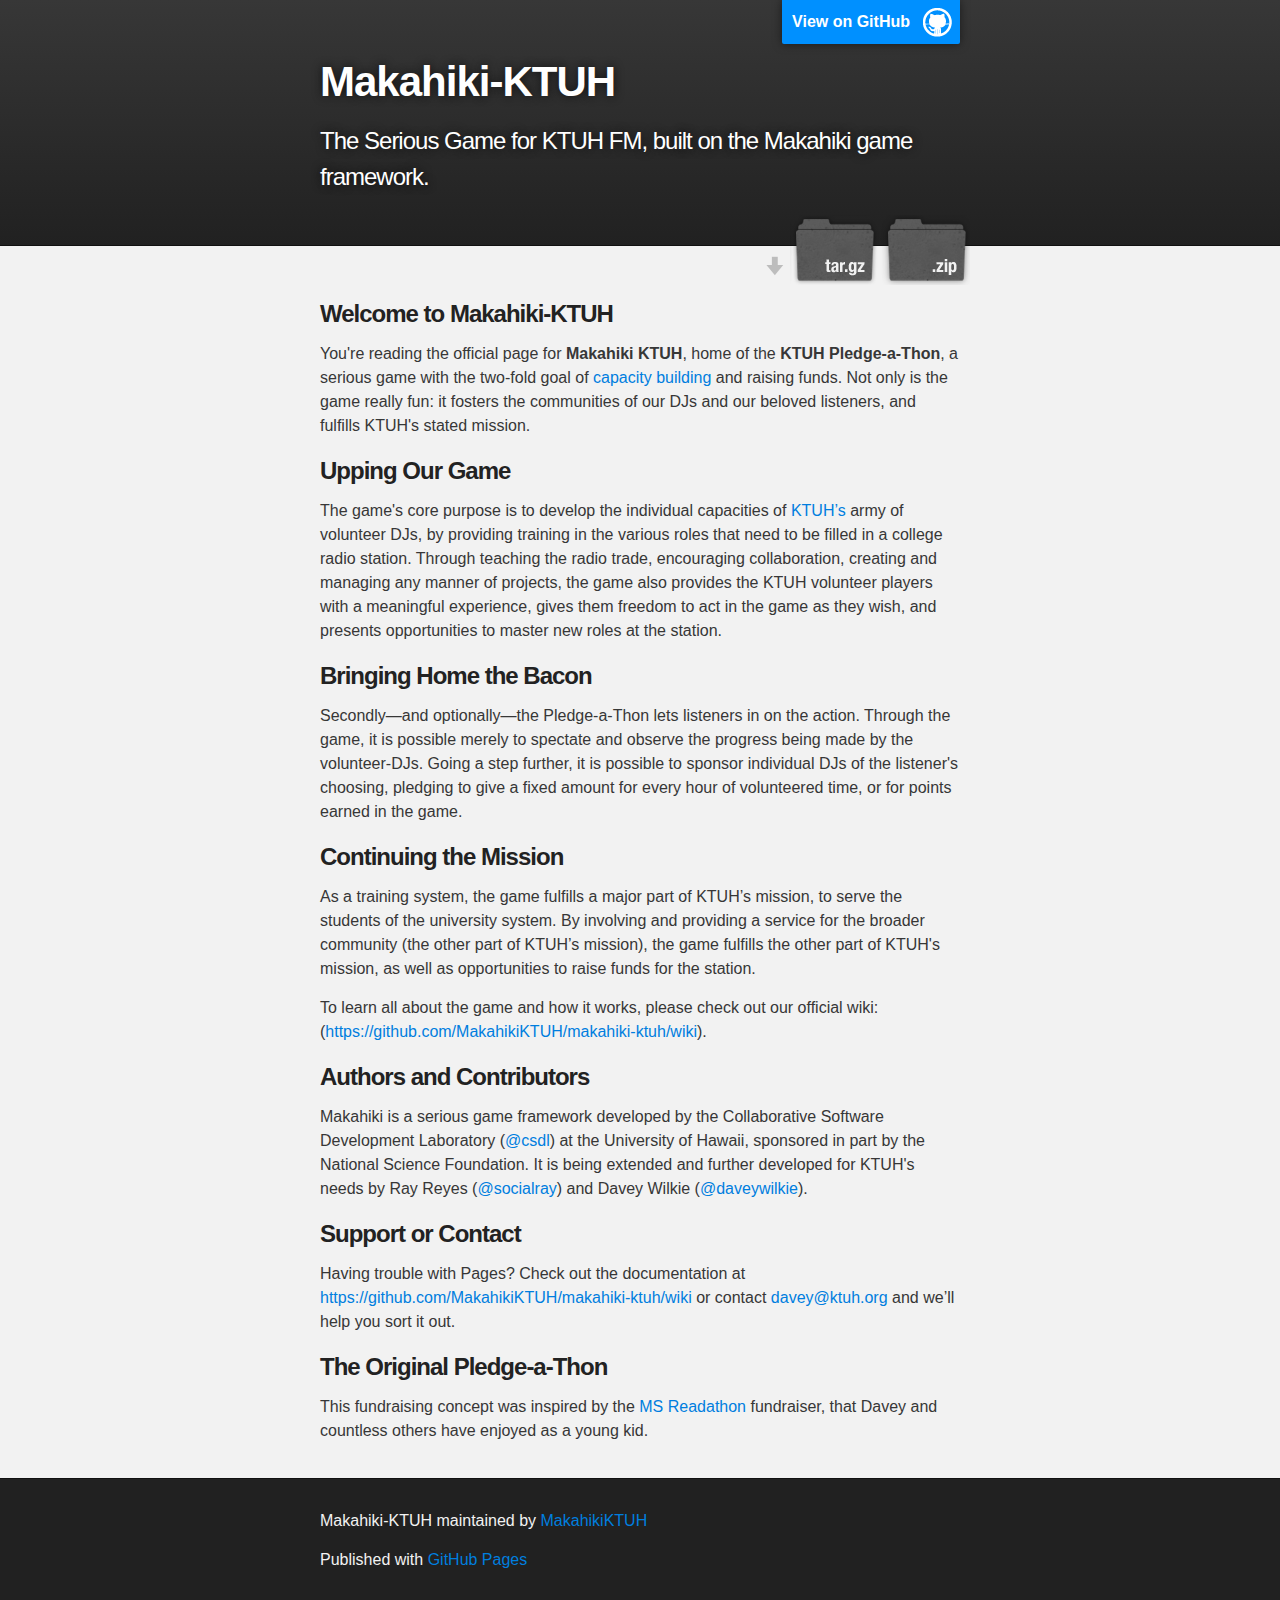
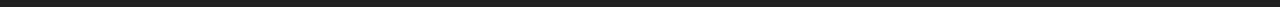
==== index.html @ 5c9e76ab "Create gh-pages branch via GitHub" ====
<!DOCTYPE html>
<html>

  <head>
    <meta charset='utf-8' />
    <meta http-equiv="X-UA-Compatible" content="chrome=1" />
    <meta name="description" content="Makahiki-KTUH : The Serious Game for KTUH FM, built on the Makahiki game framework." />

    <link rel="stylesheet" type="text/css" media="screen" href="stylesheets/stylesheet.css">

    <title>Makahiki-KTUH</title>
  </head>

  <body>

    <!-- HEADER -->
    <div id="header_wrap" class="outer">
        <header class="inner">
          <a id="forkme_banner" href="https://github.com/MakahikiKTUH/makahiki-ktuh">View on GitHub</a>

          <h1 id="project_title">Makahiki-KTUH</h1>
          <h2 id="project_tagline">The Serious Game for KTUH FM, built on the Makahiki game framework.</h2>

            <section id="downloads">
              <a class="zip_download_link" href="https://github.com/MakahikiKTUH/makahiki-ktuh/zipball/master">Download this project as a .zip file</a>
              <a class="tar_download_link" href="https://github.com/MakahikiKTUH/makahiki-ktuh/tarball/master">Download this project as a tar.gz file</a>
            </section>
        </header>
    </div>

    <!-- MAIN CONTENT -->
    <div id="main_content_wrap" class="outer">
      <section id="main_content" class="inner">
        <h3>Welcome to Makahiki-KTUH</h3>

<p>You're reading the official page for <strong>Makahiki KTUH</strong>, home of the <strong>KTUH Pledge-a-Thon</strong>, a serious game with the two-fold goal of <a href="http://en.wikipedia.org/wiki/Capacity_building">capacity building</a> and raising funds. Not only is the game really fun: it fosters the communities of our DJs and our beloved listeners, and fulfills KTUH's stated mission.</p>

<h3>Upping Our Game</h3>

<p>The game's core purpose is to develop the individual capacities of <a href="http://ktuh.org/">KTUH’s</a> army of volunteer DJs, by providing training in the various roles that need to be filled in a college radio station. Through teaching the radio trade, encouraging collaboration, creating and managing any manner of projects, the game also provides the KTUH volunteer players with a meaningful experience, gives them freedom to act in the game as they wish, and presents opportunities to master new roles at the station. </p>

<h3>Bringing Home the Bacon</h3>

<p>Secondly—and optionally—the Pledge-a-Thon lets listeners in on the action. Through the game, it is possible merely to spectate and observe the progress being made by the volunteer-DJs. Going a step further, it is possible to sponsor individual DJs of the listener's choosing, pledging to give a fixed amount for every hour of volunteered time, or for points earned in the game. </p>

<h3>Continuing the Mission</h3>

<p>As a training system, the game fulfills a major part of KTUH’s mission, to serve the students of the university system. By involving and providing a service for the broader community (the other part of KTUH’s mission), the game fulfills the other part of KTUH's mission, as well as opportunities to raise funds for the station.</p>

<p>To learn all about the game and how it works, please check out our official wiki: (<a href="https://github.com/MakahikiKTUH/makahiki-ktuh/wiki">https://github.com/MakahikiKTUH/makahiki-ktuh/wiki</a>). </p>

<h3>Authors and Contributors</h3>

<p>Makahiki is a serious game framework developed by the Collaborative Software Development Laboratory (<a href="https://github.com/csdl" class="user-mention">@csdl</a>) at the University of Hawaii, sponsored in part by the National Science Foundation. It is being extended and further developed for KTUH's needs by Ray Reyes (<a href="https://github.com/socialray" class="user-mention">@socialray</a>) and Davey Wilkie (<a href="https://github.com/daveywilkie" class="user-mention">@daveywilkie</a>).</p>

<h3>Support or Contact</h3>

<p>Having trouble with Pages? Check out the documentation at <a href="https://github.com/MakahikiKTUH/makahiki-ktuh/wiki">https://github.com/MakahikiKTUH/makahiki-ktuh/wiki</a> or contact <a href="mailto:davey@ktuh.org">davey@ktuh.org</a> and we’ll help you sort it out.</p>

<h3>The Original Pledge-a-Thon</h3>

<p>This fundraising concept was inspired by the <a href="http://www.readathon.org/">MS Readathon</a> fundraiser, that Davey and countless others have enjoyed as a young kid.</p>
      </section>
    </div>

    <!-- FOOTER  -->
    <div id="footer_wrap" class="outer">
      <footer class="inner">
        <p class="copyright">Makahiki-KTUH maintained by <a href="https://github.com/MakahikiKTUH">MakahikiKTUH</a></p>
        <p>Published with <a href="http://pages.github.com">GitHub Pages</a></p>
      </footer>
    </div>

    

  </body>
</html>
---- stylesheets/stylesheet.css ----
/*******************************************************************************
Slate Theme for GitHub Pages
by Jason Costello, @jsncostello
*******************************************************************************/

@import url(pygment_trac.css);

/*******************************************************************************
MeyerWeb Reset
*******************************************************************************/

html, body, div, span, applet, object, iframe,
h1, h2, h3, h4, h5, h6, p, blockquote, pre,
a, abbr, acronym, address, big, cite, code,
del, dfn, em, img, ins, kbd, q, s, samp,
small, strike, strong, sub, sup, tt, var,
b, u, i, center,
dl, dt, dd, ol, ul, li,
fieldset, form, label, legend,
table, caption, tbody, tfoot, thead, tr, th, td,
article, aside, canvas, details, embed,
figure, figcaption, footer, header, hgroup,
menu, nav, output, ruby, section, summary,
time, mark, audio, video {
  margin: 0;
  padding: 0;
  border: 0;
  font: inherit;
  vertical-align: baseline;
}

/* HTML5 display-role reset for older browsers */
article, aside, details, figcaption, figure,
footer, header, hgroup, menu, nav, section {
  display: block;
}

ol, ul {
  list-style: none;
}

blockquote, q {
}

table {
  border-collapse: collapse;
  border-spacing: 0;
}

a:focus {
  outline: none;
}

/*******************************************************************************
Theme Styles
*******************************************************************************/

body {
  box-sizing: border-box;
  color:#373737;
  background: #212121;
  font-size: 16px;
  font-family: 'Myriad Pro', Calibri, Helvetica, Arial, sans-serif;
  line-height: 1.5;
  -webkit-font-smoothing: antialiased;
}

h1, h2, h3, h4, h5, h6 {
  margin: 10px 0;
  font-weight: 700;
  color:#222222;
  font-family: 'Lucida Grande', 'Calibri', Helvetica, Arial, sans-serif;
  letter-spacing: -1px;
}

h1 {
  font-size: 36px;
  font-weight: 700;
}

h2 {
  padding-bottom: 10px;
  font-size: 32px;
  background: url('../images/bg_hr.png') repeat-x bottom;
}

h3 {
  font-size: 24px;
}

h4 {
  font-size: 21px;
}

h5 {
  font-size: 18px;
}

h6 {
  font-size: 16px;
}

p {
  margin: 10px 0 15px 0;
}

footer p {
  color: #f2f2f2;
}

a {
  text-decoration: none;
  color: #007edf;
  text-shadow: none;

  transition: color 0.5s ease;
  transition: text-shadow 0.5s ease;
  -webkit-transition: color 0.5s ease;
  -webkit-transition: text-shadow 0.5s ease;
  -moz-transition: color 0.5s ease;
  -moz-transition: text-shadow 0.5s ease;
  -o-transition: color 0.5s ease;
  -o-transition: text-shadow 0.5s ease;
  -ms-transition: color 0.5s ease;
  -ms-transition: text-shadow 0.5s ease;
}

#main_content a:hover {
  color: #0069ba;
  text-shadow: #0090ff 0px 0px 2px;
}

footer a:hover {
  color: #43adff;
  text-shadow: #0090ff 0px 0px 2px;
}

em {
  font-style: italic;
}

strong {
  font-weight: bold;
}

img {
  position: relative;
  margin: 0 auto;
  max-width: 739px;
  padding: 5px;
  margin: 10px 0 10px 0;
  border: 1px solid #ebebeb;

  box-shadow: 0 0 5px #ebebeb;
  -webkit-box-shadow: 0 0 5px #ebebeb;
  -moz-box-shadow: 0 0 5px #ebebeb;
  -o-box-shadow: 0 0 5px #ebebeb;
  -ms-box-shadow: 0 0 5px #ebebeb;
}

pre, code {
  width: 100%;
  color: #222;
  background-color: #fff;

  font-family: Monaco, "Bitstream Vera Sans Mono", "Lucida Console", Terminal, monospace;
  font-size: 14px;

  border-radius: 2px;
  -moz-border-radius: 2px;
  -webkit-border-radius: 2px;



}

pre {
  width: 100%;
  padding: 10px;
  box-shadow: 0 0 10px rgba(0,0,0,.1);
  overflow: auto;
}

code {
  padding: 3px;
  margin: 0 3px;
  box-shadow: 0 0 10px rgba(0,0,0,.1);
}

pre code {
  display: block;
  box-shadow: none;
}

blockquote {
  color: #666;
  margin-bottom: 20px;
  padding: 0 0 0 20px;
  border-left: 3px solid #bbb;
}

ul, ol, dl {
  margin-bottom: 15px
}

ul li {
  list-style: inside;
  padding-left: 20px;
}

ol li {
  list-style: decimal inside;
  padding-left: 20px;
}

dl dt {
  font-weight: bold;
}

dl dd {
  padding-left: 20px;
  font-style: italic;
}

dl p {
  padding-left: 20px;
  font-style: italic;
}

hr {
  height: 1px;
  margin-bottom: 5px;
  border: none;
  background: url('../images/bg_hr.png') repeat-x center;
}

table {
  border: 1px solid #373737;
  margin-bottom: 20px;
  text-align: left;
 }

th {
  font-family: 'Lucida Grande', 'Helvetica Neue', Helvetica, Arial, sans-serif;
  padding: 10px;
  background: #373737;
  color: #fff;
 }

td {
  padding: 10px;
  border: 1px solid #373737;
 }

form {
  background: #f2f2f2;
  padding: 20px;
}

img {
  width: 100%;
  max-width: 100%;
}

/*******************************************************************************
Full-Width Styles
*******************************************************************************/

.outer {
  width: 100%;
}

.inner {
  position: relative;
  max-width: 640px;
  padding: 20px 10px;
  margin: 0 auto;
}

#forkme_banner {
  display: block;
  position: absolute;
  top:0;
  right: 10px;
  z-index: 10;
  padding: 10px 50px 10px 10px;
  color: #fff;
  background: url('../images/blacktocat.png') #0090ff no-repeat 95% 50%;
  font-weight: 700;
  box-shadow: 0 0 10px rgba(0,0,0,.5);
  border-bottom-left-radius: 2px;
  border-bottom-right-radius: 2px;
}

#header_wrap {
  background: #212121;
  background: -moz-linear-gradient(top, #373737, #212121);
  background: -webkit-linear-gradient(top, #373737, #212121);
  background: -ms-linear-gradient(top, #373737, #212121);
  background: -o-linear-gradient(top, #373737, #212121);
  background: linear-gradient(top, #373737, #212121);
}

#header_wrap .inner {
  padding: 50px 10px 30px 10px;
}

#project_title {
  margin: 0;
  color: #fff;
  font-size: 42px;
  font-weight: 700;
  text-shadow: #111 0px 0px 10px;
}

#project_tagline {
  color: #fff;
  font-size: 24px;
  font-weight: 300;
  background: none;
  text-shadow: #111 0px 0px 10px;
}

#downloads {
  position: absolute;
  width: 210px;
  z-index: 10;
  bottom: -40px;
  right: 0;
  height: 70px;
  background: url('../images/icon_download.png') no-repeat 0% 90%;
}

.zip_download_link {
  display: block;
  float: right;
  width: 90px;
  height:70px;
  text-indent: -5000px;
  overflow: hidden;
  background: url(../images/sprite_download.png) no-repeat bottom left;
}

.tar_download_link {
  display: block;
  float: right;
  width: 90px;
  height:70px;
  text-indent: -5000px;
  overflow: hidden;
  background: url(../images/sprite_download.png) no-repeat bottom right;
  margin-left: 10px;
}

.zip_download_link:hover {
  background: url(../images/sprite_download.png) no-repeat top left;
}

.tar_download_link:hover {
  background: url(../images/sprite_download.png) no-repeat top right;
}

#main_content_wrap {
  background: #f2f2f2;
  border-top: 1px solid #111;
  border-bottom: 1px solid #111;
}

#main_content {
  padding-top: 40px;
}

#footer_wrap {
  background: #212121;
}



/*******************************************************************************
Small Device Styles
*******************************************************************************/

@media screen and (max-width: 480px) {
  body {
    font-size:14px;
  }

  #downloads {
    display: none;
  }

  .inner {
    min-width: 320px;
    max-width: 480px;
  }

  #project_title {
  font-size: 32px;
  }

  h1 {
    font-size: 28px;
  }

  h2 {
    font-size: 24px;
  }

  h3 {
    font-size: 21px;
  }

  h4 {
    font-size: 18px;
  }

  h5 {
    font-size: 14px;
  }

  h6 {
    font-size: 12px;
  }

  code, pre {
    min-width: 320px;
    max-width: 480px;
    font-size: 11px;
  }

}
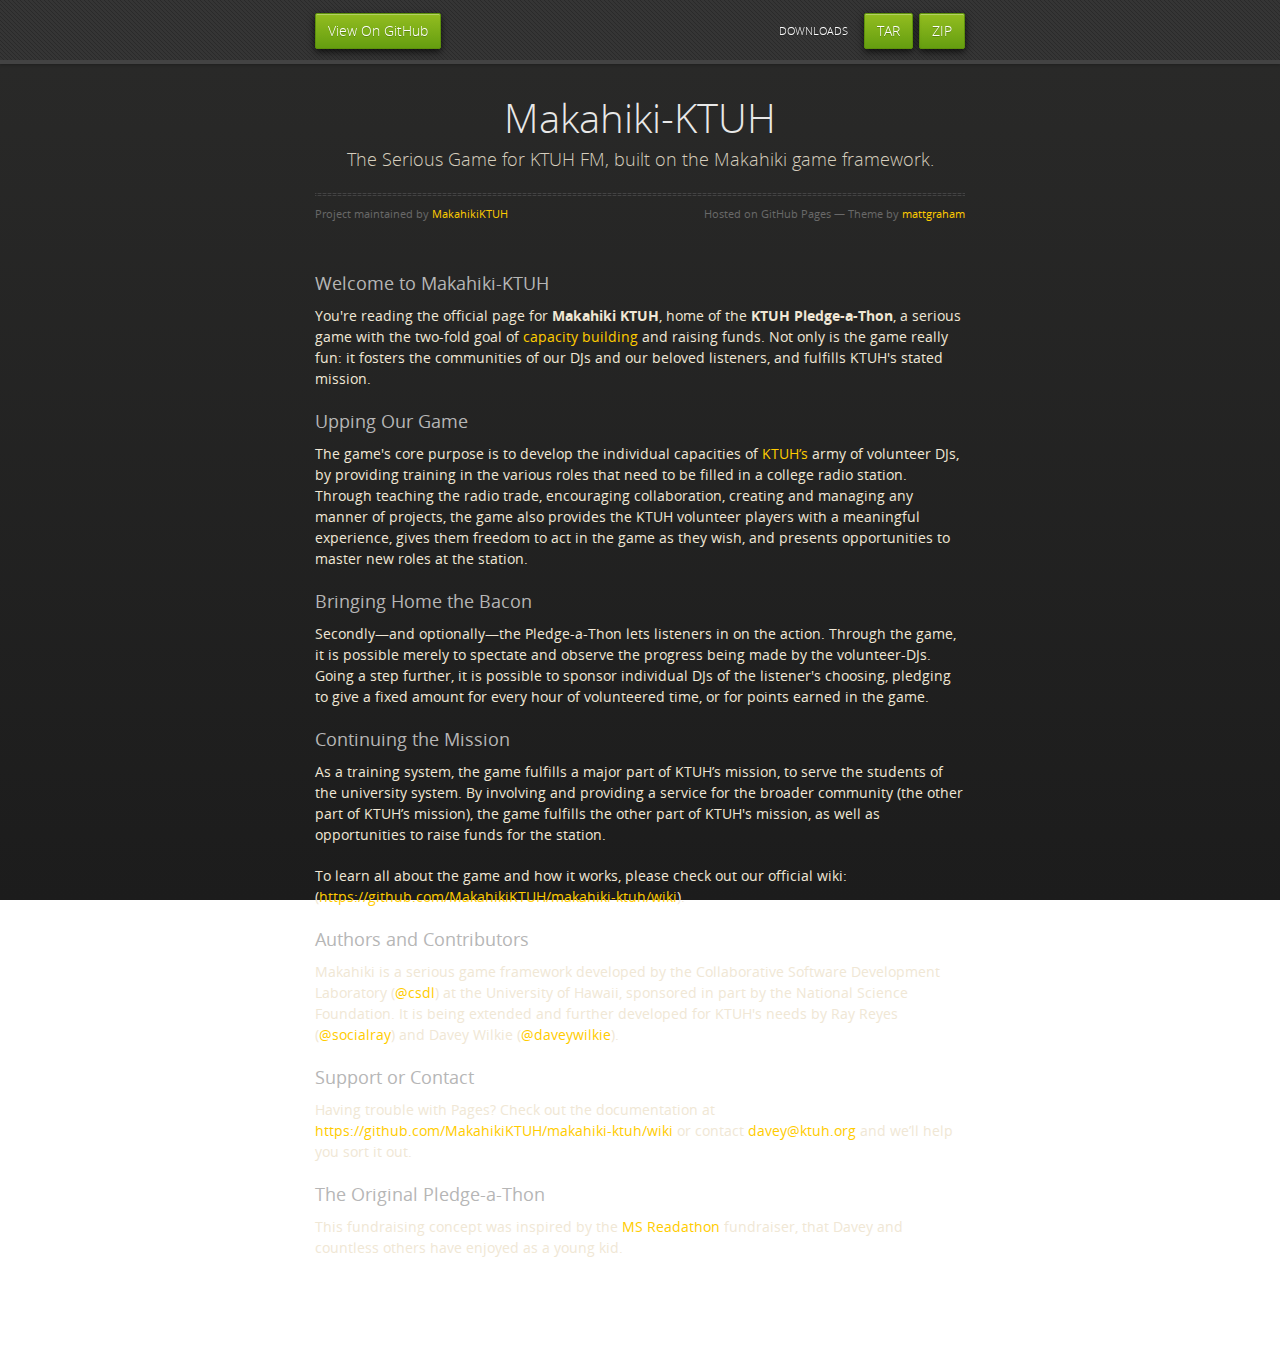
==== commit b10df3ff: "Create gh-pages branch via GitHub" ====
--- a/index.html
+++ b/index.html
@@ -1,36 +1,43 @@
-<!DOCTYPE html>
+<!doctype html>
 <html>
+  <head>
+    <meta charset="utf-8">
+    <meta http-equiv="X-UA-Compatible" content="chrome=1">
+    <title>Makahiki-KTUH by MakahikiKTUH</title>
+    <link rel="stylesheet" href="stylesheets/styles.css">
+    <link rel="stylesheet" href="stylesheets/pygment_trac.css">
+    <script src="https://ajax.googleapis.com/ajax/libs/jquery/1.7.1/jquery.min.js"></script>
+    <script src="javascripts/respond.js"></script>
+    <!--[if lt IE 9]>
+      <script src="//html5shiv.googlecode.com/svn/trunk/html5.js"></script>
+    <![endif]-->
+    <!--[if lt IE 8]>
+    <link rel="stylesheet" href="stylesheets/ie.css">
+    <![endif]-->
+    <meta name="viewport" content="width=device-width, initial-scale=1, user-scalable=no">
 
-  <head>
-    <meta charset='utf-8' />
-    <meta http-equiv="X-UA-Compatible" content="chrome=1" />
-    <meta name="description" content="Makahiki-KTUH : The Serious Game for KTUH FM, built on the Makahiki game framework." />
+  </head>
+  <body>
+      <div id="header">
+        <nav>
+          <li class="fork"><a href="https://github.com/MakahikiKTUH/makahiki-ktuh">View On GitHub</a></li>
+          <li class="downloads"><a href="https://github.com/MakahikiKTUH/makahiki-ktuh/zipball/master">ZIP</a></li>
+          <li class="downloads"><a href="https://github.com/MakahikiKTUH/makahiki-ktuh/tarball/master">TAR</a></li>
+          <li class="title">DOWNLOADS</li>
+        </nav>
+      </div><!-- end header -->
 
-    <link rel="stylesheet" type="text/css" media="screen" href="stylesheets/stylesheet.css">
+    <div class="wrapper">
 
-    <title>Makahiki-KTUH</title>
-  </head>
+      <section>
+        <div id="title">
+          <h1>Makahiki-KTUH</h1>
+          <p>The Serious Game for KTUH FM, built on the Makahiki game framework.</p>
+          <hr>
+          <span class="credits left">Project maintained by <a href="https://github.com/MakahikiKTUH">MakahikiKTUH</a></span>
+          <span class="credits right">Hosted on GitHub Pages &mdash; Theme by <a href="http://twitter.com/#!/michigangraham">mattgraham</a></span>
+        </div>
 
-  <body>
-
-    <!-- HEADER -->
-    <div id="header_wrap" class="outer">
-        <header class="inner">
-          <a id="forkme_banner" href="https://github.com/MakahikiKTUH/makahiki-ktuh">View on GitHub</a>
-
-          <h1 id="project_title">Makahiki-KTUH</h1>
-          <h2 id="project_tagline">The Serious Game for KTUH FM, built on the Makahiki game framework.</h2>
-
-            <section id="downloads">
-              <a class="zip_download_link" href="https://github.com/MakahikiKTUH/makahiki-ktuh/zipball/master">Download this project as a .zip file</a>
-              <a class="tar_download_link" href="https://github.com/MakahikiKTUH/makahiki-ktuh/tarball/master">Download this project as a tar.gz file</a>
-            </section>
-        </header>
-    </div>
-
-    <!-- MAIN CONTENT -->
-    <div id="main_content_wrap" class="outer">
-      <section id="main_content" class="inner">
         <h3>Welcome to Makahiki-KTUH</h3>
 
 <p>You're reading the official page for <strong>Makahiki KTUH</strong>, home of the <strong>KTUH Pledge-a-Thon</strong>, a serious game with the two-fold goal of <a href="http://en.wikipedia.org/wiki/Capacity_building">capacity building</a> and raising funds. Not only is the game really fun: it fosters the communities of our DJs and our beloved listeners, and fulfills KTUH's stated mission.</p>
@@ -61,17 +68,9 @@
 
 <p>This fundraising concept was inspired by the <a href="http://www.readathon.org/">MS Readathon</a> fundraiser, that Davey and countless others have enjoyed as a young kid.</p>
       </section>
+
     </div>
-
-    <!-- FOOTER  -->
-    <div id="footer_wrap" class="outer">
-      <footer class="inner">
-        <p class="copyright">Makahiki-KTUH maintained by <a href="https://github.com/MakahikiKTUH">MakahikiKTUH</a></p>
-        <p>Published with <a href="http://pages.github.com">GitHub Pages</a></p>
-      </footer>
-    </div>
-
+    <!--[if !IE]><script>fixScale(document);</script><![endif]-->
     
-
   </body>
-</html>
+</html>--- a/stylesheets/styles.css
+++ b/stylesheets/styles.css
@@ -0,0 +1,851 @@
+@font-face {
+  font-family: 'OpenSansLight';
+  src: url("../fonts/OpenSans-Light-webfont.eot");
+  src: url("../fonts/OpenSans-Light-webfont.eot?#iefix") format("embedded-opentype"), url("../fonts/OpenSans-Light-webfont.woff") format("woff"), url("../fonts/OpenSans-Light-webfont.ttf") format("truetype"), url("../fonts/OpenSans-Light-webfont.svg#OpenSansLight") format("svg");
+  font-weight: normal;
+  font-style: normal;
+}
+
+@font-face {
+  font-family: 'OpenSansLightItalic';
+  src: url("../fonts/OpenSans-LightItalic-webfont.eot");
+  src: url("../fonts/OpenSans-LightItalic-webfont.eot?#iefix") format("embedded-opentype"), url("../fonts/OpenSans-LightItalic-webfont.woff") format("woff"), url("../fonts/OpenSans-LightItalic-webfont.ttf") format("truetype"), url("../fonts/OpenSans-LightItalic-webfont.svg#OpenSansLightItalic") format("svg");
+  font-weight: normal;
+  font-style: normal;
+}
+
+@font-face {
+  font-family: 'OpenSansRegular';
+  src: url("../fonts/OpenSans-Regular-webfont.eot");
+  src: url("../fonts/OpenSans-Regular-webfont.eot?#iefix") format("embedded-opentype"), url("../fonts/OpenSans-Regular-webfont.woff") format("woff"), url("../fonts/OpenSans-Regular-webfont.ttf") format("truetype"), url("../fonts/OpenSans-Regular-webfont.svg#OpenSansRegular") format("svg");
+  font-weight: normal;
+  font-style: normal;
+  -webkit-font-smoothing: antialiased;
+}
+
+@font-face {
+  font-family: 'OpenSansItalic';
+  src: url("../fonts/OpenSans-Italic-webfont.eot");
+  src: url("../fonts/OpenSans-Italic-webfont.eot?#iefix") format("embedded-opentype"), url("../fonts/OpenSans-Italic-webfont.woff") format("woff"), url("../fonts/OpenSans-Italic-webfont.ttf") format("truetype"), url("../fonts/OpenSans-Italic-webfont.svg#OpenSansItalic") format("svg");
+  font-weight: normal;
+  font-style: normal;
+  -webkit-font-smoothing: antialiased;
+}
+
+@font-face {
+  font-family: 'OpenSansSemibold';
+  src: url("../fonts/OpenSans-Semibold-webfont.eot");
+  src: url("../fonts/OpenSans-Semibold-webfont.eot?#iefix") format("embedded-opentype"), url("../fonts/OpenSans-Semibold-webfont.woff") format("woff"), url("../fonts/OpenSans-Semibold-webfont.ttf") format("truetype"), url("../fonts/OpenSans-Semibold-webfont.svg#OpenSansSemibold") format("svg");
+  font-weight: normal;
+  font-style: normal;
+  -webkit-font-smoothing: antialiased;
+}
+
+@font-face {
+  font-family: 'OpenSansSemiboldItalic';
+  src: url("../fonts/OpenSans-SemiboldItalic-webfont.eot");
+  src: url("../fonts/OpenSans-SemiboldItalic-webfont.eot?#iefix") format("embedded-opentype"), url("../fonts/OpenSans-SemiboldItalic-webfont.woff") format("woff"), url("../fonts/OpenSans-SemiboldItalic-webfont.ttf") format("truetype"), url("../fonts/OpenSans-SemiboldItalic-webfont.svg#OpenSansSemiboldItalic") format("svg");
+  font-weight: normal;
+  font-style: normal;
+  -webkit-font-smoothing: antialiased;
+}
+
+@font-face {
+  font-family: 'OpenSansBold';
+  src: url("../fonts/OpenSans-Bold-webfont.eot");
+  src: url("../fonts/OpenSans-Bold-webfont.eot?#iefix") format("embedded-opentype"), url("../fonts/OpenSans-Bold-webfont.woff") format("woff"), url("../fonts/OpenSans-Bold-webfont.ttf") format("truetype"), url("../fonts/OpenSans-Bold-webfont.svg#OpenSansBold") format("svg");
+  font-weight: normal;
+  font-style: normal;
+  -webkit-font-smoothing: antialiased;
+}
+
+@font-face {
+  font-family: 'OpenSansBoldItalic';
+  src: url("../fonts/OpenSans-BoldItalic-webfont.eot");
+  src: url("../fonts/OpenSans-BoldItalic-webfont.eot?#iefix") format("embedded-opentype"), url("../fonts/OpenSans-BoldItalic-webfont.woff") format("woff"), url("../fonts/OpenSans-BoldItalic-webfont.ttf") format("truetype"), url("../fonts/OpenSans-BoldItalic-webfont.svg#OpenSansBoldItalic") format("svg");
+  font-weight: normal;
+  font-style: normal;
+  -webkit-font-smoothing: antialiased;
+}
+
+/* normalize.css 2012-02-07T12:37 UTC - http://github.com/necolas/normalize.css */
+/* =============================================================================
+   HTML5 display definitions
+   ========================================================================== */
+/*
+ * Corrects block display not defined in IE6/7/8/9 & FF3
+ */
+article,
+aside,
+details,
+figcaption,
+figure,
+footer,
+header,
+hgroup,
+nav,
+section,
+summary {
+  display: block;
+}
+
+/*
+ * Corrects inline-block display not defined in IE6/7/8/9 & FF3
+ */
+audio,
+canvas,
+video {
+  display: inline-block;
+  *display: inline;
+  *zoom: 1;
+}
+
+/*
+ * Prevents modern browsers from displaying 'audio' without controls
+ */
+audio:not([controls]) {
+  display: none;
+}
+
+/*
+ * Addresses styling for 'hidden' attribute not present in IE7/8/9, FF3, S4
+ * Known issue: no IE6 support
+ */
+[hidden] {
+  display: none;
+}
+
+/* =============================================================================
+   Base
+   ========================================================================== */
+/*
+ * 1. Corrects text resizing oddly in IE6/7 when body font-size is set using em units
+ *    http://clagnut.com/blog/348/#c790
+ * 2. Prevents iOS text size adjust after orientation change, without disabling user zoom
+ *    www.456bereastreet.com/archive/201012/controlling_text_size_in_safari_for_ios_without_disabling_user_zoom/
+ */
+html {
+  font-size: 100%;
+  /* 1 */
+  -webkit-text-size-adjust: 100%;
+  /* 2 */
+  -ms-text-size-adjust: 100%;
+  /* 2 */
+}
+
+/*
+ * Addresses font-family inconsistency between 'textarea' and other form elements.
+ */
+html,
+button,
+input,
+select,
+textarea {
+  font-family: sans-serif;
+}
+
+/*
+ * Addresses margins handled incorrectly in IE6/7
+ */
+body {
+  margin: 0;
+}
+
+/* =============================================================================
+   Links
+   ========================================================================== */
+/*
+ * Addresses outline displayed oddly in Chrome
+ */
+a:focus {
+  outline: thin dotted;
+}
+
+/*
+ * Improves readability when focused and also mouse hovered in all browsers
+ * people.opera.com/patrickl/experiments/keyboard/test
+ */
+a:hover,
+a:active {
+  outline: 0;
+}
+
+/* =============================================================================
+   Typography
+   ========================================================================== */
+/*
+ * Addresses font sizes and margins set differently in IE6/7
+ * Addresses font sizes within 'section' and 'article' in FF4+, Chrome, S5
+ */
+h1 {
+  font-size: 2em;
+  margin: 0.67em 0;
+}
+
+h2 {
+  font-size: 1.5em;
+  margin: 0.83em 0;
+}
+
+h3 {
+  font-size: 1.17em;
+  margin: 1em 0;
+}
+
+h4 {
+  font-size: 1em;
+  margin: 1.33em 0;
+}
+
+h5 {
+  font-size: 0.83em;
+  margin: 1.67em 0;
+}
+
+h6 {
+  font-size: 0.75em;
+  margin: 2.33em 0;
+}
+
+/*
+ * Addresses styling not present in IE7/8/9, S5, Chrome
+ */
+abbr[title] {
+  border-bottom: 1px dotted;
+}
+
+/*
+ * Addresses style set to 'bolder' in FF3+, S4/5, Chrome
+*/
+b,
+strong {
+  font-weight: bold;
+}
+
+blockquote {
+  margin: 1em 40px;
+}
+
+/*
+ * Addresses styling not present in S5, Chrome
+ */
+dfn {
+  font-style: italic;
+}
+
+/*
+ * Addresses styling not present in IE6/7/8/9
+ */
+mark {
+  background: #ff0;
+  color: #000;
+}
+
+/*
+ * Addresses margins set differently in IE6/7
+ */
+p,
+pre {
+  margin: 1em 0;
+}
+
+/*
+ * Corrects font family set oddly in IE6, S4/5, Chrome
+ * en.wikipedia.org/wiki/User:Davidgothberg/Test59
+ */
+pre,
+code,
+kbd,
+samp {
+  font-family: monospace, serif;
+  _font-family: 'courier new', monospace;
+  font-size: 1em;
+}
+
+/*
+ * 1. Addresses CSS quotes not supported in IE6/7
+ * 2. Addresses quote property not supported in S4
+ */
+/* 1 */
+q {
+  quotes: none;
+}
+
+/* 2 */
+q:before,
+q:after {
+  content: '';
+  content: none;
+}
+
+small {
+  font-size: 75%;
+}
+
+/*
+ * Prevents sub and sup affecting line-height in all browsers
+ * gist.github.com/413930
+ */
+sub,
+sup {
+  font-size: 75%;
+  line-height: 0;
+  position: relative;
+  vertical-align: baseline;
+}
+
+sup {
+  top: -0.5em;
+}
+
+sub {
+  bottom: -0.25em;
+}
+
+/* =============================================================================
+   Lists
+   ========================================================================== */
+/*
+ * Addresses margins set differently in IE6/7
+ */
+dl,
+menu,
+ol,
+ul {
+  margin: 1em 0;
+}
+
+dd {
+  margin: 0 0 0 40px;
+}
+
+/*
+ * Addresses paddings set differently in IE6/7
+ */
+menu,
+ol,
+ul {
+  padding: 0 0 0 40px;
+}
+
+/*
+ * Corrects list images handled incorrectly in IE7
+ */
+nav ul,
+nav ol {
+  list-style: none;
+  list-style-image: none;
+}
+
+/* =============================================================================
+   Embedded content
+   ========================================================================== */
+/*
+ * 1. Removes border when inside 'a' element in IE6/7/8/9, FF3
+ * 2. Improves image quality when scaled in IE7
+ *    code.flickr.com/blog/2008/11/12/on-ui-quality-the-little-things-client-side-image-resizing/
+ */
+img {
+  border: 0;
+  /* 1 */
+  -ms-interpolation-mode: bicubic;
+  /* 2 */
+}
+
+/*
+ * Corrects overflow displayed oddly in IE9
+ */
+svg:not(:root) {
+  overflow: hidden;
+}
+
+/* =============================================================================
+   Figures
+   ========================================================================== */
+/*
+ * Addresses margin not present in IE6/7/8/9, S5, O11
+ */
+figure {
+  margin: 0;
+}
+
+/* =============================================================================
+   Forms
+   ========================================================================== */
+/*
+ * Corrects margin displayed oddly in IE6/7
+ */
+form {
+  margin: 0;
+}
+
+/*
+ * Define consistent border, margin, and padding
+ */
+fieldset {
+  border: 1px solid #c0c0c0;
+  margin: 0 2px;
+  padding: 0.35em 0.625em 0.75em;
+}
+
+/*
+ * 1. Corrects color not being inherited in IE6/7/8/9
+ * 2. Corrects text not wrapping in FF3 
+ * 3. Corrects alignment displayed oddly in IE6/7
+ */
+legend {
+  border: 0;
+  /* 1 */
+  padding: 0;
+  white-space: normal;
+  /* 2 */
+  *margin-left: -7px;
+  /* 3 */
+}
+
+/*
+ * 1. Corrects font size not being inherited in all browsers
+ * 2. Addresses margins set differently in IE6/7, FF3+, S5, Chrome
+ * 3. Improves appearance and consistency in all browsers
+ */
+button,
+input,
+select,
+textarea {
+  font-size: 100%;
+  /* 1 */
+  margin: 0;
+  /* 2 */
+  vertical-align: baseline;
+  /* 3 */
+  *vertical-align: middle;
+  /* 3 */
+}
+
+/*
+ * Addresses FF3/4 setting line-height on 'input' using !important in the UA stylesheet
+ */
+button,
+input {
+  line-height: normal;
+  /* 1 */
+}
+
+/*
+ * 1. Improves usability and consistency of cursor style between image-type 'input' and others
+ * 2. Corrects inability to style clickable 'input' types in iOS
+ * 3. Removes inner spacing in IE7 without affecting normal text inputs
+ *    Known issue: inner spacing remains in IE6
+ */
+button,
+input[type="button"],
+input[type="reset"],
+input[type="submit"] {
+  cursor: pointer;
+  /* 1 */
+  -webkit-appearance: button;
+  /* 2 */
+  *overflow: visible;
+  /* 3 */
+}
+
+/*
+ * Re-set default cursor for disabled elements
+ */
+button[disabled],
+input[disabled] {
+  cursor: default;
+}
+
+/*
+ * 1. Addresses box sizing set to content-box in IE8/9
+ * 2. Removes excess padding in IE8/9
+ * 3. Removes excess padding in IE7
+      Known issue: excess padding remains in IE6
+ */
+input[type="checkbox"],
+input[type="radio"] {
+  box-sizing: border-box;
+  /* 1 */
+  padding: 0;
+  /* 2 */
+  *height: 13px;
+  /* 3 */
+  *width: 13px;
+  /* 3 */
+}
+
+/*
+ * 1. Addresses appearance set to searchfield in S5, Chrome
+ * 2. Addresses box-sizing set to border-box in S5, Chrome (include -moz to future-proof)
+ */
+input[type="search"] {
+  -webkit-appearance: textfield;
+  /* 1 */
+  -moz-box-sizing: content-box;
+  -webkit-box-sizing: content-box;
+  /* 2 */
+  box-sizing: content-box;
+}
+
+/*
+ * Removes inner padding and search cancel button in S5, Chrome on OS X
+ */
+input[type="search"]::-webkit-search-decoration,
+input[type="search"]::-webkit-search-cancel-button {
+  -webkit-appearance: none;
+}
+
+/*
+ * Removes inner padding and border in FF3+
+ * www.sitepen.com/blog/2008/05/14/the-devils-in-the-details-fixing-dojos-toolbar-buttons/
+ */
+button::-moz-focus-inner,
+input::-moz-focus-inner {
+  border: 0;
+  padding: 0;
+}
+
+/*
+ * 1. Removes default vertical scrollbar in IE6/7/8/9
+ * 2. Improves readability and alignment in all browsers
+ */
+textarea {
+  overflow: auto;
+  /* 1 */
+  vertical-align: top;
+  /* 2 */
+}
+
+/* =============================================================================
+   Tables
+   ========================================================================== */
+/*
+ * Remove most spacing between table cells
+ */
+table {
+  border-collapse: collapse;
+  border-spacing: 0;
+}
+
+body {
+  padding: 0px 0 20px 0px;
+  margin: 0px;
+  font: 14px/1.5 "OpenSansRegular", "Helvetica Neue", Helvetica, Arial, sans-serif;
+  color: #f0e7d5;
+  font-weight: normal;
+  background: #252525;
+  background-attachment: fixed !important;
+  background: -webkit-gradient(linear, 50% 0%, 50% 100%, color-stop(0%, #2a2a29), color-stop(100%, #1c1c1c));
+  background: -webkit-linear-gradient(#2a2a29, #1c1c1c);
+  background: -moz-linear-gradient(#2a2a29, #1c1c1c);
+  background: -o-linear-gradient(#2a2a29, #1c1c1c);
+  background: -ms-linear-gradient(#2a2a29, #1c1c1c);
+  background: linear-gradient(#2a2a29, #1c1c1c);
+}
+
+h1, h2, h3, h4, h5, h6 {
+  color: #e8e8e8;
+  margin: 0 0 10px;
+  font-family: 'OpenSansRegular', "Helvetica Neue", Helvetica, Arial, sans-serif;
+  font-weight: normal;
+}
+
+p, ul, ol, table, pre, dl {
+  margin: 0 0 20px;
+}
+
+h1, h2, h3 {
+  line-height: 1.1;
+}
+
+h1 {
+  font-size: 28px;
+}
+
+h2 {
+  font-size: 24px;
+}
+
+h4, h5, h6 {
+  color: #e8e8e8;
+}
+
+h3 {
+  font-size: 18px;
+  line-height: 24px;
+  font-family: 'OpenSansRegular', "Helvetica Neue", Helvetica, Arial, sans-serif !important;
+  font-weight: normal;
+  color: #b6b6b6;
+}
+
+a {
+  color: #ffcc00;
+  font-weight: 400;
+  text-decoration: none;
+}
+a:hover {
+  color: #ffeb9b;
+}
+
+a small {
+  font-size: 11px;
+  color: #666;
+  margin-top: -0.6em;
+  display: block;
+}
+
+ul {
+  list-style-image: url("../images/bullet.png");
+}
+
+strong {
+  font-family: 'OpenSansBold', "Helvetica Neue", Helvetica, Arial, sans-serif !important;
+  font-weight: normal;
+}
+
+.wrapper {
+  max-width: 650px;
+  margin: 0 auto;
+  position: relative;
+  padding: 0 20px;
+}
+
+section img {
+  max-width: 100%;
+}
+
+blockquote {
+  border-left: 3px solid #ffcc00;
+  margin: 0;
+  padding: 0 0 0 20px;
+  font-style: italic;
+}
+
+code {
+  font-family: "Lucida Sans", Monaco, Bitstream Vera Sans Mono, Lucida Console, Terminal;
+  color: #efefef;
+  font-size: 13px;
+  margin: 0 4px;
+  padding: 4px 6px;
+  -moz-border-radius: 2px;
+  -webkit-border-radius: 2px;
+  -o-border-radius: 2px;
+  -ms-border-radius: 2px;
+  -khtml-border-radius: 2px;
+  border-radius: 2px;
+}
+
+pre {
+  padding: 8px 15px;
+  background: #191919;
+  -moz-border-radius: 2px;
+  -webkit-border-radius: 2px;
+  -o-border-radius: 2px;
+  -ms-border-radius: 2px;
+  -khtml-border-radius: 2px;
+  border-radius: 2px;
+  border: 1px solid #121212;
+  -moz-box-shadow: inset 0 1px 3px rgba(0, 0, 0, 0.3);
+  -webkit-box-shadow: inset 0 1px 3px rgba(0, 0, 0, 0.3);
+  -o-box-shadow: inset 0 1px 3px rgba(0, 0, 0, 0.3);
+  box-shadow: inset 0 1px 3px rgba(0, 0, 0, 0.3);
+  overflow: auto;
+  overflow-y: hidden;
+}
+pre code {
+  color: #efefef;
+  text-shadow: 0px 1px 0px #000;
+  margin: 0;
+  padding: 0;
+}
+
+table {
+  width: 100%;
+  border-collapse: collapse;
+}
+
+th {
+  text-align: left;
+  padding: 5px 10px;
+  border-bottom: 1px solid #434343;
+  color: #b6b6b6;
+  font-family: 'OpenSansSemibold', "Helvetica Neue", Helvetica, Arial, sans-serif !important;
+  font-weight: normal;
+}
+
+td {
+  text-align: left;
+  padding: 5px 10px;
+  border-bottom: 1px solid #434343;
+}
+
+hr {
+  border: 0;
+  outline: none;
+  height: 3px;
+  background: transparent url("../images/hr.gif") center center repeat-x;
+  margin: 0 0 20px;
+}
+
+dt {
+  color: #F0E7D5;
+  font-family: 'OpenSansSemibold', "Helvetica Neue", Helvetica, Arial, sans-serif !important;
+  font-weight: normal;
+}
+
+#header {
+  z-index: 100;
+  left: 0;
+  top: 0px;
+  height: 60px;
+  width: 100%;
+  position: fixed;
+  background: url(../images/nav-bg.gif) #353535;
+  border-bottom: 4px solid #434343;
+  -moz-box-shadow: 0px 1px 3px rgba(0, 0, 0, 0.25);
+  -webkit-box-shadow: 0px 1px 3px rgba(0, 0, 0, 0.25);
+  -o-box-shadow: 0px 1px 3px rgba(0, 0, 0, 0.25);
+  box-shadow: 0px 1px 3px rgba(0, 0, 0, 0.25);
+}
+#header nav {
+  max-width: 650px;
+  margin: 0 auto;
+  padding: 0 10px;
+  background: blue;
+  margin: 6px auto;
+}
+#header nav li {
+  font-family: 'OpenSansLight', "Helvetica Neue", Helvetica, Arial, sans-serif;
+  font-weight: normal;
+  list-style: none;
+  display: inline;
+  color: white;
+  line-height: 50px;
+  text-shadow: 0px 1px 0px rgba(0, 0, 0, 0.2);
+  font-size: 14px;
+}
+#header nav li a {
+  color: white;
+  border: 1px solid #5d910b;
+  background: -webkit-gradient(linear, 50% 0%, 50% 100%, color-stop(0%, #93bd20), color-stop(100%, #659e10));
+  background: -webkit-linear-gradient(#93bd20, #659e10);
+  background: -moz-linear-gradient(#93bd20, #659e10);
+  background: -o-linear-gradient(#93bd20, #659e10);
+  background: -ms-linear-gradient(#93bd20, #659e10);
+  background: linear-gradient(#93bd20, #659e10);
+  -moz-border-radius: 2px;
+  -webkit-border-radius: 2px;
+  -o-border-radius: 2px;
+  -ms-border-radius: 2px;
+  -khtml-border-radius: 2px;
+  border-radius: 2px;
+  -moz-box-shadow: inset 0px 1px 0px rgba(255, 255, 255, 0.3), 0px 3px 7px rgba(0, 0, 0, 0.7);
+  -webkit-box-shadow: inset 0px 1px 0px rgba(255, 255, 255, 0.3), 0px 3px 7px rgba(0, 0, 0, 0.7);
+  -o-box-shadow: inset 0px 1px 0px rgba(255, 255, 255, 0.3), 0px 3px 7px rgba(0, 0, 0, 0.7);
+  box-shadow: inset 0px 1px 0px rgba(255, 255, 255, 0.3), 0px 3px 7px rgba(0, 0, 0, 0.7);
+  background-color: #93bd20;
+  padding: 10px 12px;
+  margin-top: 6px;
+  line-height: 14px;
+  font-size: 14px;
+  display: inline-block;
+  text-align: center;
+}
+#header nav li a:hover {
+  background: -webkit-gradient(linear, 50% 0%, 50% 100%, color-stop(0%, #749619), color-stop(100%, #527f0e));
+  background: -webkit-linear-gradient(#749619, #527f0e);
+  background: -moz-linear-gradient(#749619, #527f0e);
+  background: -o-linear-gradient(#749619, #527f0e);
+  background: -ms-linear-gradient(#749619, #527f0e);
+  background: linear-gradient(#749619, #527f0e);
+  background-color: #659e10;
+  border: 1px solid #527f0e;
+  -moz-box-shadow: inset 0px 1px 1px rgba(0, 0, 0, 0.2), 0px 1px 0px rgba(0, 0, 0, 0);
+  -webkit-box-shadow: inset 0px 1px 1px rgba(0, 0, 0, 0.2), 0px 1px 0px rgba(0, 0, 0, 0);
+  -o-box-shadow: inset 0px 1px 1px rgba(0, 0, 0, 0.2), 0px 1px 0px rgba(0, 0, 0, 0);
+  box-shadow: inset 0px 1px 1px rgba(0, 0, 0, 0.2), 0px 1px 0px rgba(0, 0, 0, 0);
+}
+#header nav li.fork {
+  float: left;
+  margin-left: 0px;
+}
+#header nav li.downloads {
+  float: right;
+  margin-left: 6px;
+}
+#header nav li.title {
+  float: right;
+  margin-right: 10px;
+  font-size: 11px;
+}
+
+section {
+  max-width: 650px;
+  padding: 30px 0px 50px 0px;
+  margin: 20px 0;
+  margin-top: 70px;
+}
+section #title {
+  border: 0;
+  outline: none;
+  margin: 0 0 50px 0;
+  padding: 0 0 5px 0;
+}
+section #title h1 {
+  font-family: 'OpenSansLight', "Helvetica Neue", Helvetica, Arial, sans-serif;
+  font-weight: normal;
+  font-size: 40px;
+  text-align: center;
+  line-height: 36px;
+}
+section #title p {
+  color: #d7cfbe;
+  font-family: 'OpenSansLight', "Helvetica Neue", Helvetica, Arial, sans-serif;
+  font-weight: normal;
+  font-size: 18px;
+  text-align: center;
+}
+section #title .credits {
+  font-size: 11px;
+  font-family: 'OpenSansRegular', "Helvetica Neue", Helvetica, Arial, sans-serif;
+  font-weight: normal;
+  color: #696969;
+  margin-top: -10px;
+}
+section #title .credits.left {
+  float: left;
+}
+section #title .credits.right {
+  float: right;
+}
+
+@media print, screen and (max-width: 720px) {
+  #title .credits {
+    display: block;
+    width: 100%;
+    line-height: 30px;
+    text-align: center;
+  }
+  #title .credits .left {
+    float: none;
+    display: block;
+  }
+  #title .credits .right {
+    float: none;
+    display: block;
+  }
+}
+@media print, screen and (max-width: 480px) {
+  #header {
+    margin-top: -20px;
+  }
+
+  section {
+    margin-top: 40px;
+  }
+
+  nav {
+    display: none;
+  }
+}
--- a/stylesheets/pygment_trac.css
+++ b/stylesheets/pygment_trac.css
@@ -0,0 +1,70 @@
+.highlight .hll { background-color: #404040 }
+.highlight  { color: #d0d0d0 }
+.highlight .c { color: #999999; font-style: italic } /* Comment */
+.highlight .err { color: #a61717; background-color: #e3d2d2 } /* Error */
+.highlight .g { color: #d0d0d0 } /* Generic */
+.highlight .k { color: #6ab825; font-weight: normal } /* Keyword */
+.highlight .l { color: #d0d0d0 } /* Literal */
+.highlight .n { color: #d0d0d0 } /* Name */
+.highlight .o { color: #d0d0d0 } /* Operator */
+.highlight .x { color: #d0d0d0 } /* Other */
+.highlight .p { color: #d0d0d0 } /* Punctuation */
+.highlight .cm { color: #999999; font-style: italic } /* Comment.Multiline */
+.highlight .cp { color: #cd2828; font-weight: normal } /* Comment.Preproc */
+.highlight .c1 { color: #999999; font-style: italic } /* Comment.Single */
+.highlight .cs { color: #e50808; font-weight: normal; background-color: #520000 } /* Comment.Special */
+.highlight .gd { color: #d22323 } /* Generic.Deleted */
+.highlight .ge { color: #d0d0d0; font-style: italic } /* Generic.Emph */
+.highlight .gr { color: #d22323 } /* Generic.Error */
+.highlight .gh { color: #ffffff; font-weight: normal } /* Generic.Heading */
+.highlight .gi { color: #589819 } /* Generic.Inserted */
+.highlight .go { color: #cccccc } /* Generic.Output */
+.highlight .gp { color: #aaaaaa } /* Generic.Prompt */
+.highlight .gs { color: #d0d0d0; font-weight: normal } /* Generic.Strong */
+.highlight .gu { color: #ffffff; text-decoration: underline } /* Generic.Subheading */
+.highlight .gt { color: #d22323 } /* Generic.Traceback */
+.highlight .kc { color: #6ab825; font-weight: normal } /* Keyword.Constant */
+.highlight .kd { color: #6ab825; font-weight: normal } /* Keyword.Declaration */
+.highlight .kn { color: #6ab825; font-weight: normal } /* Keyword.Namespace */
+.highlight .kp { color: #6ab825 } /* Keyword.Pseudo */
+.highlight .kr { color: #6ab825; font-weight: normal } /* Keyword.Reserved */
+.highlight .kt { color: #6ab825; font-weight: normal } /* Keyword.Type */
+.highlight .ld { color: #d0d0d0 } /* Literal.Date */
+.highlight .m { color: #3677a9 } /* Literal.Number */
+.highlight .s { color: #9dd5f1 } /* Literal.String */
+.highlight .na { color: #bbbbbb } /* Name.Attribute */
+.highlight .nb { color: #24909d } /* Name.Builtin */
+.highlight .nc { color: #447fcf; text-decoration: underline } /* Name.Class */
+.highlight .no { color: #40ffff } /* Name.Constant */
+.highlight .nd { color: #ffa500 } /* Name.Decorator */
+.highlight .ni { color: #d0d0d0 } /* Name.Entity */
+.highlight .ne { color: #bbbbbb } /* Name.Exception */
+.highlight .nf { color: #447fcf } /* Name.Function */
+.highlight .nl { color: #d0d0d0 } /* Name.Label */
+.highlight .nn { color: #447fcf; text-decoration: underline } /* Name.Namespace */
+.highlight .nx { color: #d0d0d0 } /* Name.Other */
+.highlight .py { color: #d0d0d0 } /* Name.Property */
+.highlight .nt { color: #6ab825;} /* Name.Tag */
+.highlight .nv { color: #40ffff } /* Name.Variable */
+.highlight .ow { color: #6ab825; font-weight: normal } /* Operator.Word */
+.highlight .w { color: #666666 } /* Text.Whitespace */
+.highlight .mf { color: #3677a9 } /* Literal.Number.Float */
+.highlight .mh { color: #3677a9 } /* Literal.Number.Hex */
+.highlight .mi { color: #3677a9 } /* Literal.Number.Integer */
+.highlight .mo { color: #3677a9 } /* Literal.Number.Oct */
+.highlight .sb { color: #9dd5f1 } /* Literal.String.Backtick */
+.highlight .sc { color: #9dd5f1 } /* Literal.String.Char */
+.highlight .sd { color: #9dd5f1 } /* Literal.String.Doc */
+.highlight .s2 { color: #9dd5f1 } /* Literal.String.Double */
+.highlight .se { color: #9dd5f1 } /* Literal.String.Escape */
+.highlight .sh { color: #9dd5f1 } /* Literal.String.Heredoc */
+.highlight .si { color: #9dd5f1 } /* Literal.String.Interpol */
+.highlight .sx { color: #ffa500 } /* Literal.String.Other */
+.highlight .sr { color: #9dd5f1 } /* Literal.String.Regex */
+.highlight .s1 { color: #9dd5f1 } /* Literal.String.Single */
+.highlight .ss { color: #9dd5f1 } /* Literal.String.Symbol */
+.highlight .bp { color: #24909d } /* Name.Builtin.Pseudo */
+.highlight .vc { color: #40ffff } /* Name.Variable.Class */
+.highlight .vg { color: #40ffff } /* Name.Variable.Global */
+.highlight .vi { color: #40ffff } /* Name.Variable.Instance */
+.highlight .il { color: #3677a9 } /* Literal.Number.Integer.Long */--- a/stylesheets/ie.css
+++ b/stylesheets/ie.css
@@ -0,0 +1,3 @@
+nav {
+  display: none;
+}
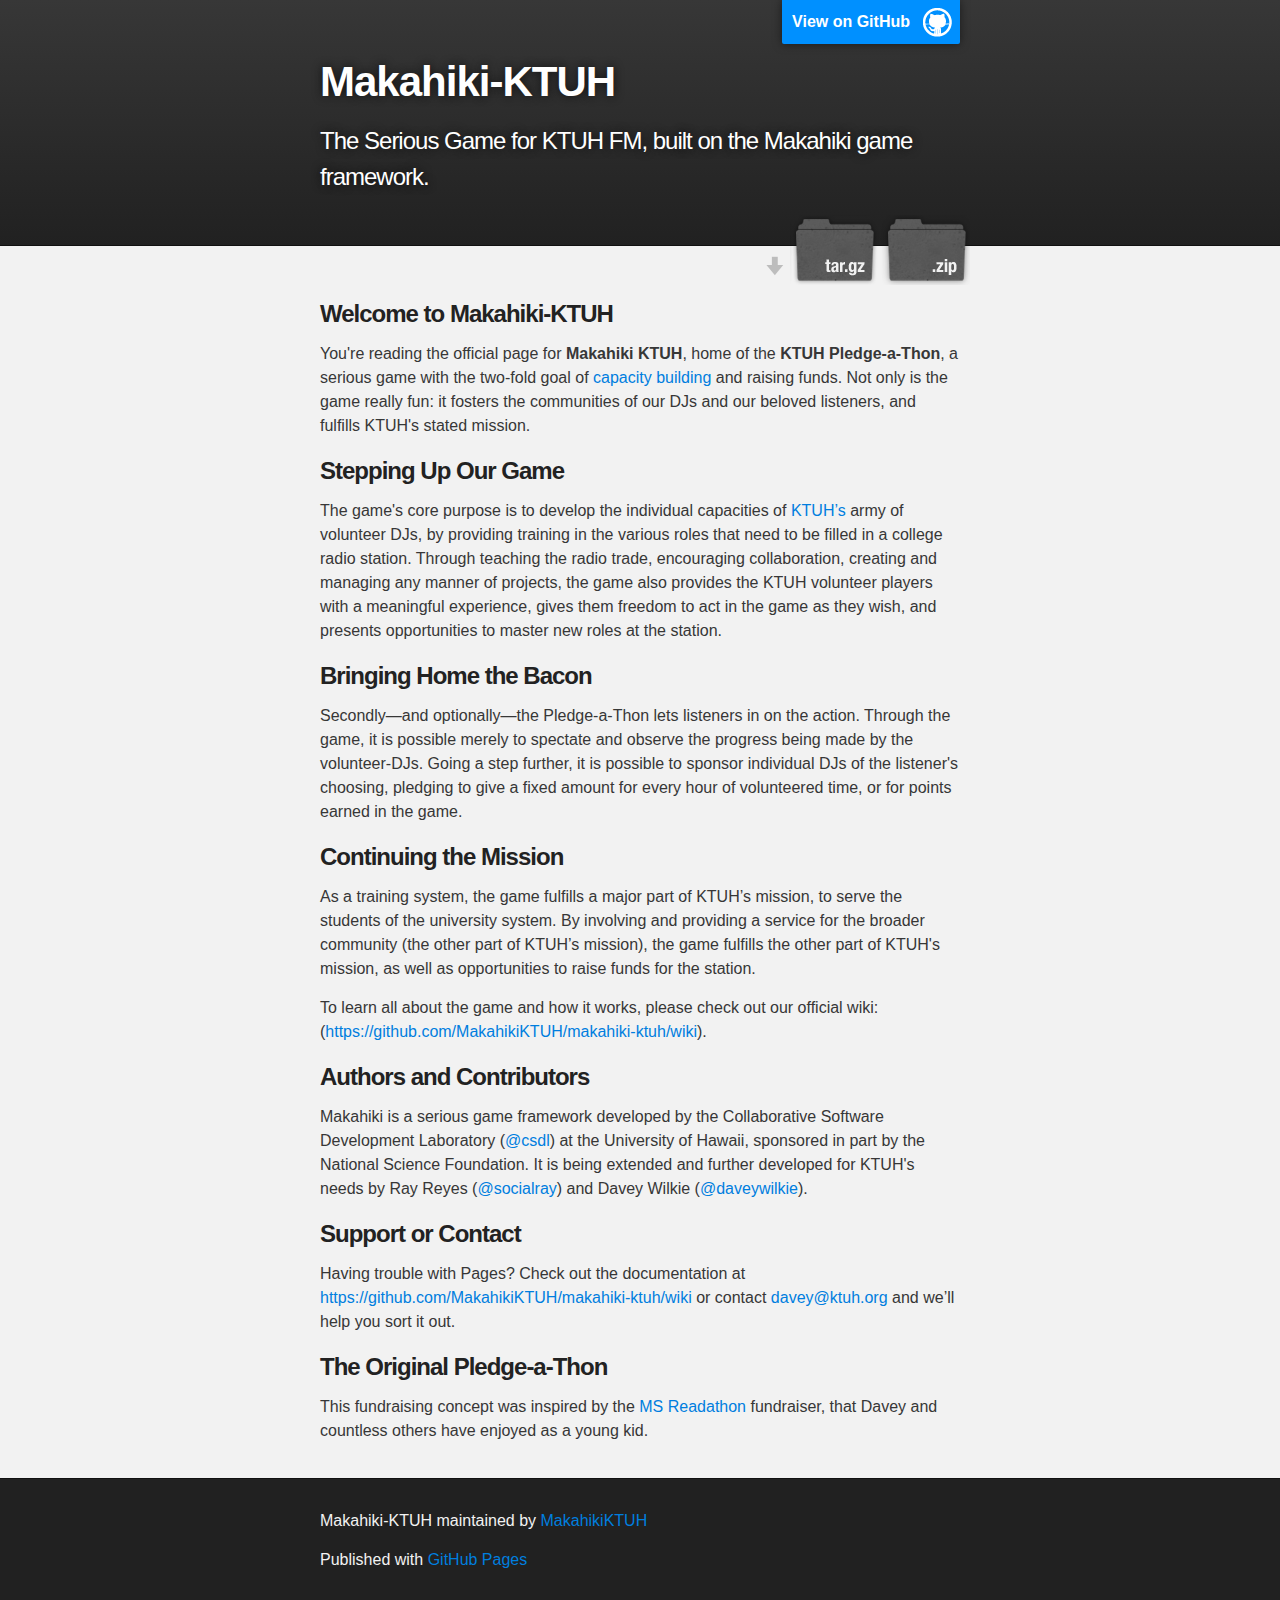
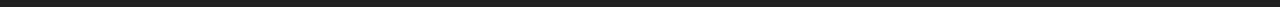
==== commit 1598f7cf: "Create gh-pages branch via GitHub" ====
--- a/index.html
+++ b/index.html
@@ -1,48 +1,41 @@
-<!doctype html>
+<!DOCTYPE html>
 <html>
+
   <head>
-    <meta charset="utf-8">
-    <meta http-equiv="X-UA-Compatible" content="chrome=1">
-    <title>Makahiki-KTUH by MakahikiKTUH</title>
-    <link rel="stylesheet" href="stylesheets/styles.css">
-    <link rel="stylesheet" href="stylesheets/pygment_trac.css">
-    <script src="https://ajax.googleapis.com/ajax/libs/jquery/1.7.1/jquery.min.js"></script>
-    <script src="javascripts/respond.js"></script>
-    <!--[if lt IE 9]>
-      <script src="//html5shiv.googlecode.com/svn/trunk/html5.js"></script>
-    <![endif]-->
-    <!--[if lt IE 8]>
-    <link rel="stylesheet" href="stylesheets/ie.css">
-    <![endif]-->
-    <meta name="viewport" content="width=device-width, initial-scale=1, user-scalable=no">
+    <meta charset='utf-8' />
+    <meta http-equiv="X-UA-Compatible" content="chrome=1" />
+    <meta name="description" content="Makahiki-KTUH : The Serious Game for KTUH FM, built on the Makahiki game framework." />
 
+    <link rel="stylesheet" type="text/css" media="screen" href="stylesheets/stylesheet.css">
+
+    <title>Makahiki-KTUH</title>
   </head>
+
   <body>
-      <div id="header">
-        <nav>
-          <li class="fork"><a href="https://github.com/MakahikiKTUH/makahiki-ktuh">View On GitHub</a></li>
-          <li class="downloads"><a href="https://github.com/MakahikiKTUH/makahiki-ktuh/zipball/master">ZIP</a></li>
-          <li class="downloads"><a href="https://github.com/MakahikiKTUH/makahiki-ktuh/tarball/master">TAR</a></li>
-          <li class="title">DOWNLOADS</li>
-        </nav>
-      </div><!-- end header -->
 
-    <div class="wrapper">
+    <!-- HEADER -->
+    <div id="header_wrap" class="outer">
+        <header class="inner">
+          <a id="forkme_banner" href="https://github.com/MakahikiKTUH/makahiki-ktuh">View on GitHub</a>
 
-      <section>
-        <div id="title">
-          <h1>Makahiki-KTUH</h1>
-          <p>The Serious Game for KTUH FM, built on the Makahiki game framework.</p>
-          <hr>
-          <span class="credits left">Project maintained by <a href="https://github.com/MakahikiKTUH">MakahikiKTUH</a></span>
-          <span class="credits right">Hosted on GitHub Pages &mdash; Theme by <a href="http://twitter.com/#!/michigangraham">mattgraham</a></span>
-        </div>
+          <h1 id="project_title">Makahiki-KTUH</h1>
+          <h2 id="project_tagline">The Serious Game for KTUH FM, built on the Makahiki game framework.</h2>
 
+            <section id="downloads">
+              <a class="zip_download_link" href="https://github.com/MakahikiKTUH/makahiki-ktuh/zipball/master">Download this project as a .zip file</a>
+              <a class="tar_download_link" href="https://github.com/MakahikiKTUH/makahiki-ktuh/tarball/master">Download this project as a tar.gz file</a>
+            </section>
+        </header>
+    </div>
+
+    <!-- MAIN CONTENT -->
+    <div id="main_content_wrap" class="outer">
+      <section id="main_content" class="inner">
         <h3>Welcome to Makahiki-KTUH</h3>
 
 <p>You're reading the official page for <strong>Makahiki KTUH</strong>, home of the <strong>KTUH Pledge-a-Thon</strong>, a serious game with the two-fold goal of <a href="http://en.wikipedia.org/wiki/Capacity_building">capacity building</a> and raising funds. Not only is the game really fun: it fosters the communities of our DJs and our beloved listeners, and fulfills KTUH's stated mission.</p>
 
-<h3>Upping Our Game</h3>
+<h3>Stepping Up Our Game</h3>
 
 <p>The game's core purpose is to develop the individual capacities of <a href="http://ktuh.org/">KTUH’s</a> army of volunteer DJs, by providing training in the various roles that need to be filled in a college radio station. Through teaching the radio trade, encouraging collaboration, creating and managing any manner of projects, the game also provides the KTUH volunteer players with a meaningful experience, gives them freedom to act in the game as they wish, and presents opportunities to master new roles at the station. </p>
 
@@ -68,9 +61,17 @@
 
 <p>This fundraising concept was inspired by the <a href="http://www.readathon.org/">MS Readathon</a> fundraiser, that Davey and countless others have enjoyed as a young kid.</p>
       </section>
+    </div>
 
+    <!-- FOOTER  -->
+    <div id="footer_wrap" class="outer">
+      <footer class="inner">
+        <p class="copyright">Makahiki-KTUH maintained by <a href="https://github.com/MakahikiKTUH">MakahikiKTUH</a></p>
+        <p>Published with <a href="http://pages.github.com">GitHub Pages</a></p>
+      </footer>
     </div>
-    <!--[if !IE]><script>fixScale(document);</script><![endif]-->
+
     
+
   </body>
-</html>+</html>
--- a/stylesheets/stylesheet.css
+++ b/stylesheets/stylesheet.css
@@ -0,0 +1,431 @@
+/*******************************************************************************
+Slate Theme for GitHub Pages
+by Jason Costello, @jsncostello
+*******************************************************************************/
+
+@import url(pygment_trac.css);
+
+/*******************************************************************************
+MeyerWeb Reset
+*******************************************************************************/
+
+html, body, div, span, applet, object, iframe,
+h1, h2, h3, h4, h5, h6, p, blockquote, pre,
+a, abbr, acronym, address, big, cite, code,
+del, dfn, em, img, ins, kbd, q, s, samp,
+small, strike, strong, sub, sup, tt, var,
+b, u, i, center,
+dl, dt, dd, ol, ul, li,
+fieldset, form, label, legend,
+table, caption, tbody, tfoot, thead, tr, th, td,
+article, aside, canvas, details, embed,
+figure, figcaption, footer, header, hgroup,
+menu, nav, output, ruby, section, summary,
+time, mark, audio, video {
+  margin: 0;
+  padding: 0;
+  border: 0;
+  font: inherit;
+  vertical-align: baseline;
+}
+
+/* HTML5 display-role reset for older browsers */
+article, aside, details, figcaption, figure,
+footer, header, hgroup, menu, nav, section {
+  display: block;
+}
+
+ol, ul {
+  list-style: none;
+}
+
+blockquote, q {
+}
+
+table {
+  border-collapse: collapse;
+  border-spacing: 0;
+}
+
+a:focus {
+  outline: none;
+}
+
+/*******************************************************************************
+Theme Styles
+*******************************************************************************/
+
+body {
+  box-sizing: border-box;
+  color:#373737;
+  background: #212121;
+  font-size: 16px;
+  font-family: 'Myriad Pro', Calibri, Helvetica, Arial, sans-serif;
+  line-height: 1.5;
+  -webkit-font-smoothing: antialiased;
+}
+
+h1, h2, h3, h4, h5, h6 {
+  margin: 10px 0;
+  font-weight: 700;
+  color:#222222;
+  font-family: 'Lucida Grande', 'Calibri', Helvetica, Arial, sans-serif;
+  letter-spacing: -1px;
+}
+
+h1 {
+  font-size: 36px;
+  font-weight: 700;
+}
+
+h2 {
+  padding-bottom: 10px;
+  font-size: 32px;
+  background: url('../images/bg_hr.png') repeat-x bottom;
+}
+
+h3 {
+  font-size: 24px;
+}
+
+h4 {
+  font-size: 21px;
+}
+
+h5 {
+  font-size: 18px;
+}
+
+h6 {
+  font-size: 16px;
+}
+
+p {
+  margin: 10px 0 15px 0;
+}
+
+footer p {
+  color: #f2f2f2;
+}
+
+a {
+  text-decoration: none;
+  color: #007edf;
+  text-shadow: none;
+
+  transition: color 0.5s ease;
+  transition: text-shadow 0.5s ease;
+  -webkit-transition: color 0.5s ease;
+  -webkit-transition: text-shadow 0.5s ease;
+  -moz-transition: color 0.5s ease;
+  -moz-transition: text-shadow 0.5s ease;
+  -o-transition: color 0.5s ease;
+  -o-transition: text-shadow 0.5s ease;
+  -ms-transition: color 0.5s ease;
+  -ms-transition: text-shadow 0.5s ease;
+}
+
+#main_content a:hover {
+  color: #0069ba;
+  text-shadow: #0090ff 0px 0px 2px;
+}
+
+footer a:hover {
+  color: #43adff;
+  text-shadow: #0090ff 0px 0px 2px;
+}
+
+em {
+  font-style: italic;
+}
+
+strong {
+  font-weight: bold;
+}
+
+img {
+  position: relative;
+  margin: 0 auto;
+  max-width: 739px;
+  padding: 5px;
+  margin: 10px 0 10px 0;
+  border: 1px solid #ebebeb;
+
+  box-shadow: 0 0 5px #ebebeb;
+  -webkit-box-shadow: 0 0 5px #ebebeb;
+  -moz-box-shadow: 0 0 5px #ebebeb;
+  -o-box-shadow: 0 0 5px #ebebeb;
+  -ms-box-shadow: 0 0 5px #ebebeb;
+}
+
+pre, code {
+  width: 100%;
+  color: #222;
+  background-color: #fff;
+
+  font-family: Monaco, "Bitstream Vera Sans Mono", "Lucida Console", Terminal, monospace;
+  font-size: 14px;
+
+  border-radius: 2px;
+  -moz-border-radius: 2px;
+  -webkit-border-radius: 2px;
+
+
+
+}
+
+pre {
+  width: 100%;
+  padding: 10px;
+  box-shadow: 0 0 10px rgba(0,0,0,.1);
+  overflow: auto;
+}
+
+code {
+  padding: 3px;
+  margin: 0 3px;
+  box-shadow: 0 0 10px rgba(0,0,0,.1);
+}
+
+pre code {
+  display: block;
+  box-shadow: none;
+}
+
+blockquote {
+  color: #666;
+  margin-bottom: 20px;
+  padding: 0 0 0 20px;
+  border-left: 3px solid #bbb;
+}
+
+ul, ol, dl {
+  margin-bottom: 15px
+}
+
+ul li {
+  list-style: inside;
+  padding-left: 20px;
+}
+
+ol li {
+  list-style: decimal inside;
+  padding-left: 20px;
+}
+
+dl dt {
+  font-weight: bold;
+}
+
+dl dd {
+  padding-left: 20px;
+  font-style: italic;
+}
+
+dl p {
+  padding-left: 20px;
+  font-style: italic;
+}
+
+hr {
+  height: 1px;
+  margin-bottom: 5px;
+  border: none;
+  background: url('../images/bg_hr.png') repeat-x center;
+}
+
+table {
+  border: 1px solid #373737;
+  margin-bottom: 20px;
+  text-align: left;
+ }
+
+th {
+  font-family: 'Lucida Grande', 'Helvetica Neue', Helvetica, Arial, sans-serif;
+  padding: 10px;
+  background: #373737;
+  color: #fff;
+ }
+
+td {
+  padding: 10px;
+  border: 1px solid #373737;
+ }
+
+form {
+  background: #f2f2f2;
+  padding: 20px;
+}
+
+img {
+  width: 100%;
+  max-width: 100%;
+}
+
+/*******************************************************************************
+Full-Width Styles
+*******************************************************************************/
+
+.outer {
+  width: 100%;
+}
+
+.inner {
+  position: relative;
+  max-width: 640px;
+  padding: 20px 10px;
+  margin: 0 auto;
+}
+
+#forkme_banner {
+  display: block;
+  position: absolute;
+  top:0;
+  right: 10px;
+  z-index: 10;
+  padding: 10px 50px 10px 10px;
+  color: #fff;
+  background: url('../images/blacktocat.png') #0090ff no-repeat 95% 50%;
+  font-weight: 700;
+  box-shadow: 0 0 10px rgba(0,0,0,.5);
+  border-bottom-left-radius: 2px;
+  border-bottom-right-radius: 2px;
+}
+
+#header_wrap {
+  background: #212121;
+  background: -moz-linear-gradient(top, #373737, #212121);
+  background: -webkit-linear-gradient(top, #373737, #212121);
+  background: -ms-linear-gradient(top, #373737, #212121);
+  background: -o-linear-gradient(top, #373737, #212121);
+  background: linear-gradient(top, #373737, #212121);
+}
+
+#header_wrap .inner {
+  padding: 50px 10px 30px 10px;
+}
+
+#project_title {
+  margin: 0;
+  color: #fff;
+  font-size: 42px;
+  font-weight: 700;
+  text-shadow: #111 0px 0px 10px;
+}
+
+#project_tagline {
+  color: #fff;
+  font-size: 24px;
+  font-weight: 300;
+  background: none;
+  text-shadow: #111 0px 0px 10px;
+}
+
+#downloads {
+  position: absolute;
+  width: 210px;
+  z-index: 10;
+  bottom: -40px;
+  right: 0;
+  height: 70px;
+  background: url('../images/icon_download.png') no-repeat 0% 90%;
+}
+
+.zip_download_link {
+  display: block;
+  float: right;
+  width: 90px;
+  height:70px;
+  text-indent: -5000px;
+  overflow: hidden;
+  background: url(../images/sprite_download.png) no-repeat bottom left;
+}
+
+.tar_download_link {
+  display: block;
+  float: right;
+  width: 90px;
+  height:70px;
+  text-indent: -5000px;
+  overflow: hidden;
+  background: url(../images/sprite_download.png) no-repeat bottom right;
+  margin-left: 10px;
+}
+
+.zip_download_link:hover {
+  background: url(../images/sprite_download.png) no-repeat top left;
+}
+
+.tar_download_link:hover {
+  background: url(../images/sprite_download.png) no-repeat top right;
+}
+
+#main_content_wrap {
+  background: #f2f2f2;
+  border-top: 1px solid #111;
+  border-bottom: 1px solid #111;
+}
+
+#main_content {
+  padding-top: 40px;
+}
+
+#footer_wrap {
+  background: #212121;
+}
+
+
+
+/*******************************************************************************
+Small Device Styles
+*******************************************************************************/
+
+@media screen and (max-width: 480px) {
+  body {
+    font-size:14px;
+  }
+
+  #downloads {
+    display: none;
+  }
+
+  .inner {
+    min-width: 320px;
+    max-width: 480px;
+  }
+
+  #project_title {
+  font-size: 32px;
+  }
+
+  h1 {
+    font-size: 28px;
+  }
+
+  h2 {
+    font-size: 24px;
+  }
+
+  h3 {
+    font-size: 21px;
+  }
+
+  h4 {
+    font-size: 18px;
+  }
+
+  h5 {
+    font-size: 14px;
+  }
+
+  h6 {
+    font-size: 12px;
+  }
+
+  code, pre {
+    min-width: 320px;
+    max-width: 480px;
+    font-size: 11px;
+  }
+
+}
